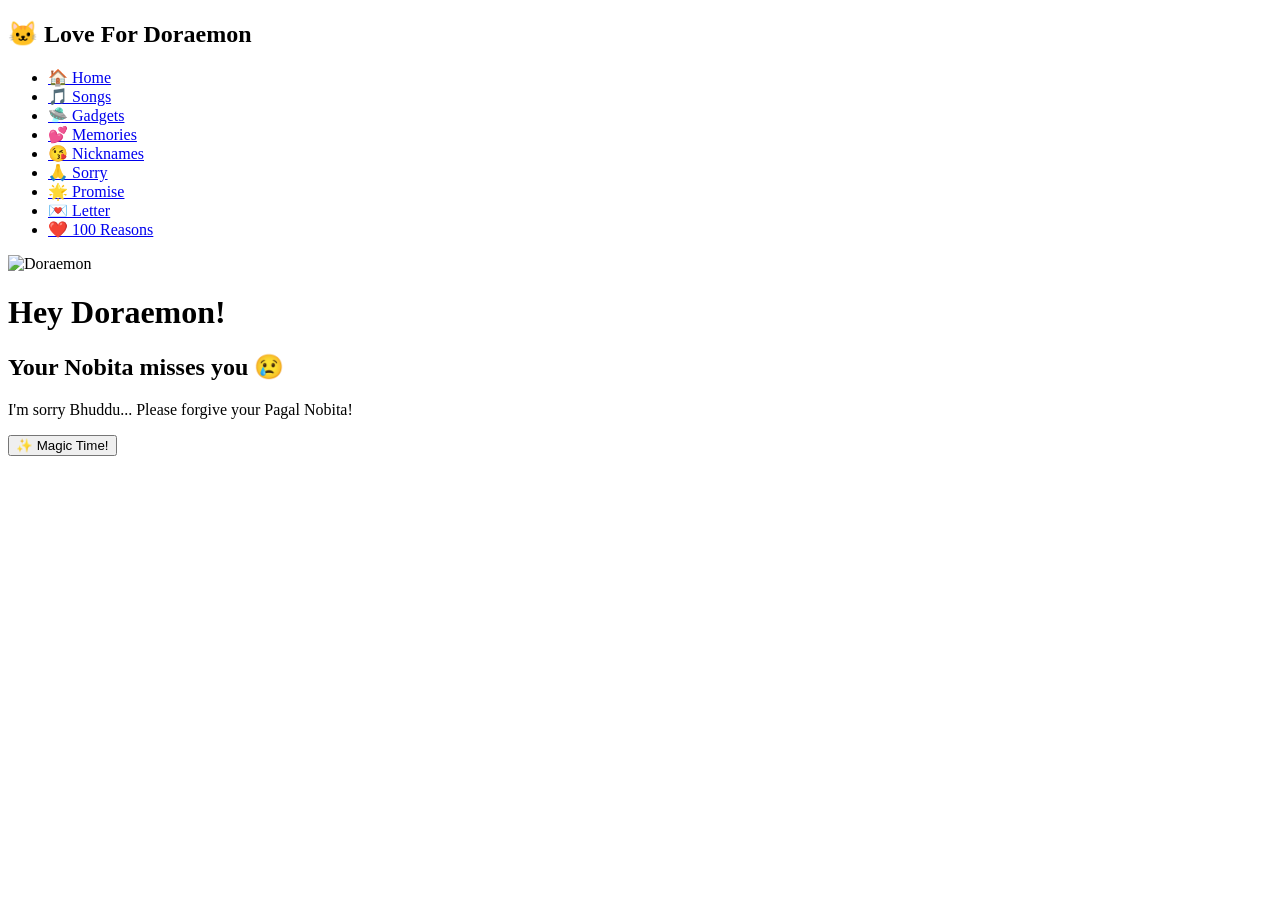
==== index.html @ 69a4712a "Add files via upload" ====
<!DOCTYPE html>
<html lang="en">
<head>
    <meta charset="UTF-8">
    <meta name="viewport" content="width=device-width, initial-scale=1.0">
    <title>Doraemon ❤️ My Doraemon</title>
    <link rel="stylesheet" href="css/style.css">
    <link href="https://fonts.googleapis.com/css2?family=Comic+Neue:wght@400;700&display=swap" rel="stylesheet">
</head>
<body>
    <nav class="navbar">
        <div class="nav-container">
            <h2>🐱 Love For Doraemon </h2>
            <ul class="nav-links">
                 <li><a href="index.html">🏠 Home</a></li>
            <li><a href="songs.html">🎵 Songs</a></li>
            <li><a href="gadgets.html">🛸 Gadgets</a></li>
            <li><a href="memories.html">💕 Memories</a></li>
            <li><a href="nicknames.html">😘 Nicknames</a></li>
            <li><a href="apology.html">🙏 Sorry</a></li>
            <li><a href="promise.html">🌟 Promise</a></li>
            <li><a href="letter.html">💌 Letter</a></li>
            <li><a href="100-reasons.html">❤️ 100 Reasons</a></li>
            </ul>
        </div>
    </nav>

    <div class="hero">
        <div class="doraemon-float">
            <img src="images/doraemon.png" alt="Doraemon" class="doraemon-hero">
        </div>
        <div class="hero-content">
            <h1>Hey <span class="highlight">Doraemon!</span></h1>
            <h2>Your Nobita misses you 😢</h2>
            <p class="sorry-text">I'm sorry Bhuddu... Please forgive your Pagal Nobita!</p>
            <div class="hearts"></div>
            <button class="magic-btn" onclick="showMessage()">✨ Magic Time!</button>
        </div>
    </div>

    <script src="js/script.js"></script>
</body>
</html>
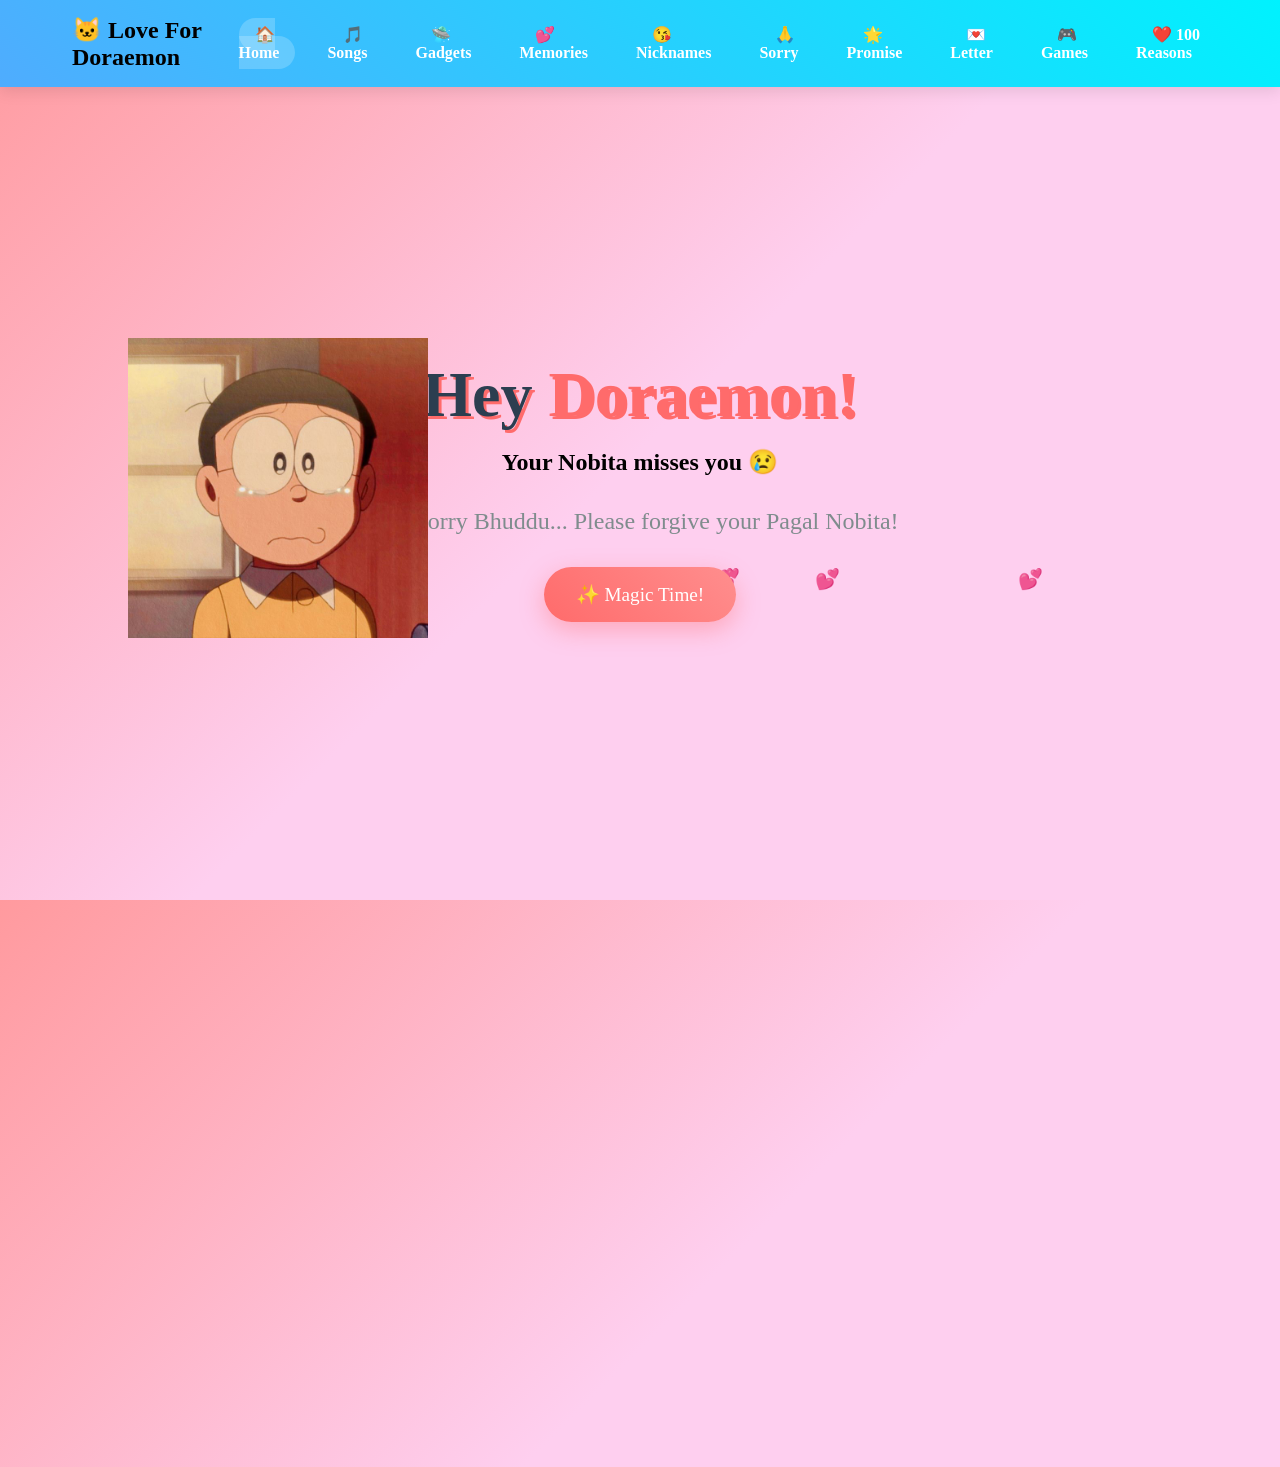
==== commit 1465c348: "Add files via upload" ====
--- a/index.html
+++ b/index.html
@@ -20,6 +20,7 @@
             <li><a href="apology.html">🙏 Sorry</a></li>
             <li><a href="promise.html">🌟 Promise</a></li>
             <li><a href="letter.html">💌 Letter</a></li>
+            <li><a href="mini.html">🎮 Games</a></li>
             <li><a href="100-reasons.html">❤️ 100 Reasons</a></li>
             </ul>
         </div>
--- a/css/style.css
+++ b/css/style.css
@@ -0,0 +1,257 @@
+* {
+    margin: 0;
+    padding: 0;
+    box-sizing: border-box;
+}
+
+body {
+    font-family: 'Comic Neue', cursive;
+    background: linear-gradient(135deg, #ff9a9e 0%, #fecfef 50%, #fecfef 100%);
+    min-height: 100vh;
+    overflow-x: hidden;
+}
+
+.navbar {
+    background: linear-gradient(45deg, #4facfe 0%, #00f2fe 100%);
+    padding: 1rem 0;
+    box-shadow: 0 4px 15px rgba(0,0,0,0.1);
+    position: fixed;
+    width: 100%;
+    top: 0;
+    z-index: 1000;
+}
+
+.nav-container {
+    max-width: 1200px;
+    margin: 0 auto;
+    display: flex;
+    justify-content: space-between;
+    align-items: center;
+    padding: 0 2rem;
+}
+
+.nav-links {
+    display: flex;
+    list-style: none;
+    gap: 2rem;
+}
+
+.nav-links a {
+    color: white;
+    text-decoration: none;
+    padding: 0.5rem 1rem;
+    border-radius: 25px;
+    transition: all 0.3s ease;
+    font-weight: 700;
+}
+
+.nav-links a:hover, .nav-links a.active {
+    background: rgba(255,255,255,0.2);
+    transform: scale(1.05);
+}
+
+.hero {
+    min-height: 100vh;
+    display: flex;
+    align-items: center;
+    justify-content: center;
+    position: relative;
+    padding-top: 80px;
+    text-align: center;
+}
+
+.doraemon-float {
+    position: absolute;
+    left: 10%;
+    animation: float 6s ease-in-out infinite;
+}
+
+.doraemon-hero {
+    width: 300px;
+    height: 300px;
+    animation: bounce 2s infinite;
+}
+
+@keyframes float {
+    0%, 100% { transform: translateY(0px); }
+    50% { transform: translateY(-20px); }
+}
+
+@keyframes bounce {
+    0%, 100% { transform: translateY(0); }
+    50% { transform: translateY(-10px); }
+}
+
+.hero-content h1 {
+    font-size: 4rem;
+    color: #2c3e50;
+    margin-bottom: 1rem;
+    text-shadow: 3px 3px 0px #ff6b6b;
+}
+
+.highlight {
+    color: #ff6b6b;
+    animation: pulse 2s infinite;
+}
+
+@keyframes pulse {
+    0% { transform: scale(1); }
+    50% { transform: scale(1.05); }
+    100% { transform: scale(1); }
+}
+
+.sorry-text {
+    font-size: 1.5rem;
+    color: #7f8c8d;
+    margin: 2rem 0;
+    animation: fadeIn 2s ease-in;
+}
+
+.hearts {
+    position: absolute;
+    width: 100%;
+    height: 100%;
+    pointer-events: none;
+    z-index: -1;
+}
+
+.heart {
+    position: absolute;
+    color: #ff6b6b;
+    font-size: 20px;
+    animation: heartFloat 4s linear infinite;
+}
+
+@keyframes heartFloat {
+    0% {
+        transform: translateY(100vh) rotate(0deg);
+        opacity: 1;
+    }
+    100% {
+        transform: translateY(-100px) rotate(360deg);
+        opacity: 0;
+    }
+}
+
+.magic-btn {
+    background: linear-gradient(45deg, #ff6b6b, #ff8e8e);
+    color: white;
+    border: none;
+    padding: 1rem 2rem;
+    font-size: 1.2rem;
+    border-radius: 50px;
+    cursor: pointer;
+    font-family: inherit;
+    box-shadow: 0 8px 25px rgba(255,107,107,0.4);
+    transition: all 0.3s ease;
+    animation: wiggle 2s infinite;
+}
+
+.magic-btn:hover {
+    transform: scale(1.1);
+    box-shadow: 0 12px 35px rgba(255,107,107,0.6);
+}
+
+@keyframes wiggle {
+    0%, 100% { transform: rotate(0deg); }
+    25% { transform: rotate(5deg); }
+    75% { transform: rotate(-5deg); }
+}
+
+.content {
+    max-width: 1200px;
+    margin: 0 auto;
+    padding: 5rem 2rem;
+    min-height: 80vh;
+}
+
+.nicknames-grid, .gadgets-grid {
+    display: grid;
+    grid-template-columns: repeat(auto-fit, minmax(250px, 1fr));
+    gap: 2rem;
+    margin-top: 3rem;
+}
+
+.nickname-card, .gadget-card {
+    background: white;
+    padding: 2rem;
+    border-radius: 20px;
+    box-shadow: 0 10px 30px rgba(0,0,0,0.1);
+    text-align: center;
+    transition: all 0.3s ease;
+    border: 3px solid transparent;
+    position: relative;
+    overflow: hidden;
+}
+
+.nickname-card:hover, .gadget-card:hover {
+    transform: translateY(-10px);
+    box-shadow: 0 20px 40px rgba(0,0,0,0.2);
+    border-color: #ff6b6b;
+}
+
+.nickname-card::before {
+    content: '💕';
+    position: absolute;
+    top: -10px;
+    right: -10px;
+    font-size: 2rem;
+    animation: spin 3s linear infinite;
+}
+
+@keyframes spin {
+    100% { transform: rotate(360deg); }
+}
+
+.audio-player {
+    background: linear-gradient(45deg, #667eea 0%, #764ba2 100%);
+    padding: 2rem;
+    border-radius: 20px;
+    margin: 2rem 0;
+    text-align: center;
+    box-shadow: 0 10px 30px rgba(0,0,0,0.2);
+}
+
+audio {
+    width: 100%;
+    max-width: 400px;
+    margin-top: 1rem;
+}
+
+.apology-section {
+    text-align: center;
+    background: linear-gradient(135deg, #ffecd2 0%, #fcb69f 100%);
+    padding: 4rem;
+    border-radius: 30px;
+    margin: 3rem 0;
+    box-shadow: 0 20px 40px rgba(0,0,0,0.1);
+}
+
+.promise-gif {
+    width: 300px;
+    height: 300px;
+    border-radius: 50%;
+    margin: 2rem auto;
+    display: block;
+    animation: rotate 10s linear infinite;
+}
+
+@keyframes rotate {
+    100% { transform: rotate(360deg); }
+}
+
+@media (max-width: 768px) {
+    .nav-links {
+        flex-direction: column;
+        gap: 1rem;
+    }
+    
+    .hero-content h1 {
+        font-size: 2.5rem;
+    }
+    
+    .doraemon-hero {
+        width: 200px;
+        height: 200px;
+    }
+}
